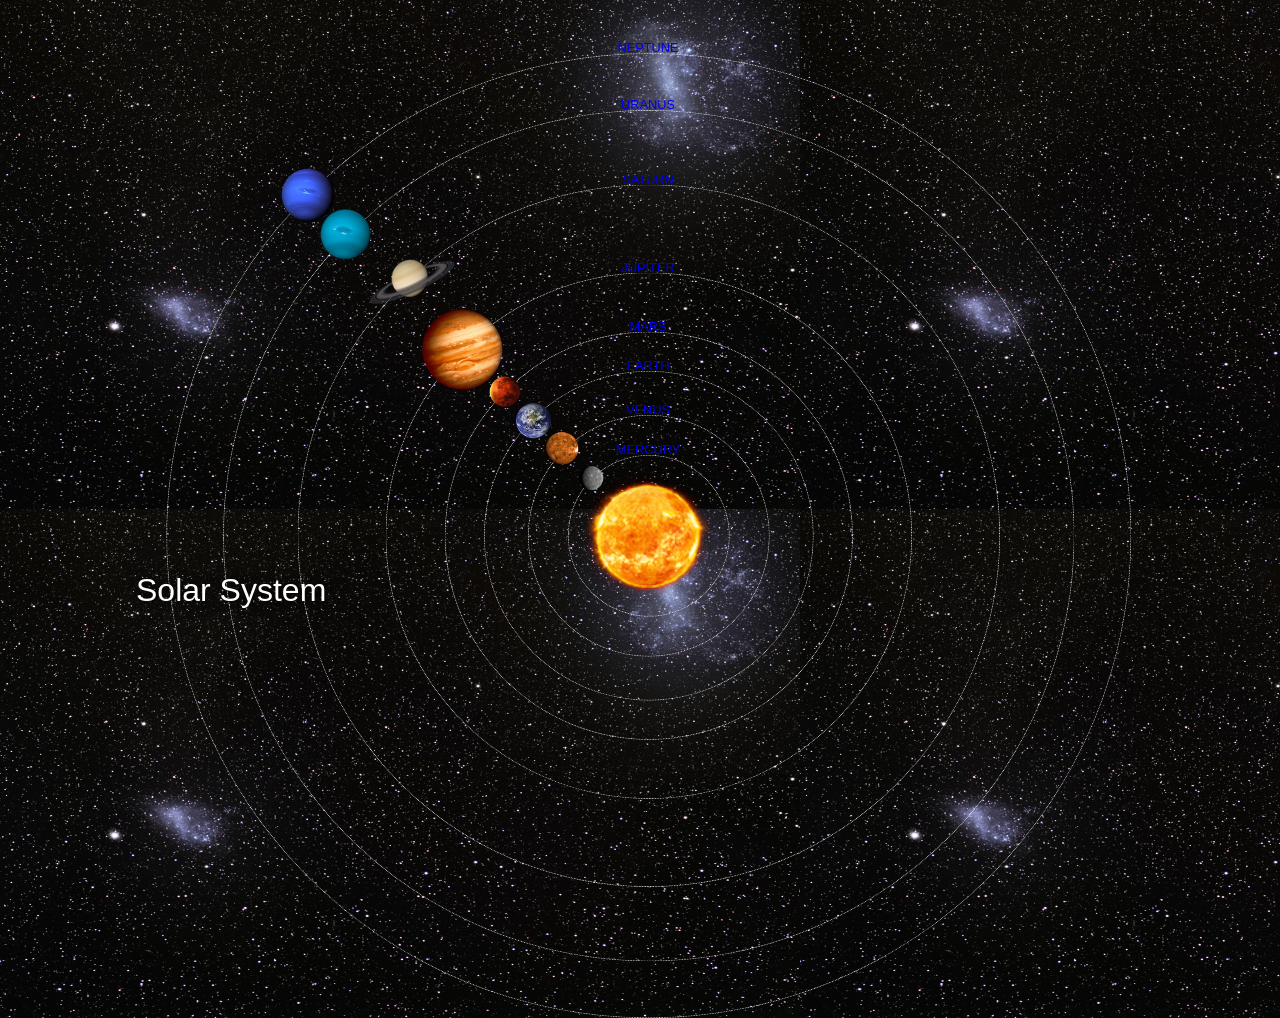
==== Index.html @ f3286038 "Module-4-Assessment-1 Submission Module-4-Assessment-1 Submission" ====
<html>
    <head>
        <title>Solar System</title>
        <link rel="stylesheet" href="style.css"/>
    </head>
    <body>
        <div id="container">
            <h1>Solar System</h1>
            <a href="sun.html"><img src="images/sun.png" id="sun" /></a>

            <div  id="neptune-orbit">
                <a href="neptune.html" ><img src="images/neptune.png" id="neptune"  /></a>
            </div>
            <div id="neptune-label" class="label-box">
                <a href="neptune.html">NEPTUNE</a>
            </div>

            <div id="uranus-orbit">
                <a href="uranus.html"><img src="images/uranus.png" id="uranus"/></a>
            </div>
            <div id="uranus-label" class="label-box">
                <a href="uranus.html">URANUS</a>
            </div>

             <div id="saturn-orbit">
                <a href="saturn.html"><img src="images/saturn.png" id="saturn"/></a>
            </div>
            <div id="saturn-label" class="label-box">
                <a href="saturn.html">SATURN</a>
            </div>

             <div id="jupiter-orbit">
                <a href="jupiter.html"><img src="images/jupiter.png" id="jupiter"/></a>
            </div>
            <div id="jupiter-label" class="label-box">
                <a href="jupiter.html">JUPITER</a>
            </div>

            <div id="mars-orbit">
                <a href="mars.html"><img src="images/mars.png" id="mars"/></a>
            </div>
            <div id="mars-label" class="label-box">
                <a href="mars.html">MARS</a>
            </div>

            <div id="earth-orbit">
                <a href="earth.html"><img src="images/earth.png" id="earth"/></a>
            </div>
            <div id="earth-label" class="label-box">
                <a href="earth.html">EARTH</a>
            </div>

            <div id="venus-orbit">
                <a href="venus.html"><img src="images/venus.png" id="venus"/></a>
            </div>
            <div id="venus-label" class="label-box">
                <a href="venus.html">VENUS</a>
            </div>

            <div id="mercury-orbit">
                <a href="mercury.html"><img src="images/mercury.png" id="mercury"/></a>
            </div>
            <div id="mercury-label" class="label-box">
                <a href="mercury.html">MERCURY</a>
            </div>
        </div>
    </body>
</html>
---- style.css ----
body{
    width: 100%;
    height: 100%;
    background: url(images/space.png);
    overflow: hidden;
}

h1{
    font-family: sans-serif;
    font-weight: 100;
    font-size: 40px;
    text-shadow: 0 0 10px #000000;
    color: white;
}

/*==================SUN==================*/

#sun{
    position: absolute;
    z-index: 1000;
    width: 160px;
    bottom: 10px;
    left: 50%;
    margin-left: -80px;
}

/*==================Neptune==================*/

#neptune{ 
    width: 66px;
    height: 66px;
    margin: 143px;
    z-index: 1000;
    animation: spin-right 8s linear infinite;
    -webkit-animation: spin-right 8s linear infinite ;
}

#neptune-orbit{
    position: absolute;
    width: 1204px;
    height: 1204px;
    bottom: -512px;
    left: 50%;
    margin-left: -602px;
    border: 1px dotted white;
    border-radius: 50%;
    animation: spin-left 14s linear infinite;
    -webkit-animation: spin-left 14s linear infinite ;
}

#neptune-label{
    bottom: 692px;
}

/*==================Uranus==================*/

#uranus{ 
    width: 66px;
    height: 66px;
    margin: 120px;
    z-index: 1000;
    animation: spin-right 8s linear infinite;
    -webkit-animation: spin-right 8s linear infinite ;
}

#uranus-orbit{
    position: absolute;
    width: 1062px;
    height: 1062px;
    bottom: -441px;
    left: 50%;
    margin-left: -531px;
    border: 1px dotted white;
    border-radius: 50%;
    animation: spin-left 15s linear infinite;
    -webkit-animation: spin-left 15s linear infinite;
}

#uranus-label{
    bottom: 620px;
}

/*==================Saturn==================*/

#saturn{ 
    width: 110px;
    margin: 85px;
    z-index: 1000;
    animation: spin-right 13s linear infinite;
    -webkit-animation: spin-right 13s linear infinite ;
}

#saturn-orbit{
    position: absolute;
    width: 876px;
    height: 876px;
    bottom: -348px;
    left: 50%;
    margin-left: -438px;
    border: 1px dotted white;
    border-radius: 50%;
    animation: spin-left 13s linear infinite;
    -webkit-animation: spin-left 13s linear infinite;
}

#saturn-label{
    bottom: 527px;
}

/*==================Jupiter==================*/

#jupiter{ 
    width: 100px;
    height: 100px;
    margin: 45px;
    z-index: 1000;
    animation: spin-right 10s linear infinite;
    -webkit-animation: spin-right 10s linear infinite ;
}

#jupiter-orbit{
    position: absolute;
    width: 656px;
    height: 656px;
    bottom: -238px;
    left: 50%;
    margin-left: -328px;
    border: 1px dotted white;
    border-radius: 50%;
    animation: spin-left 10s linear infinite;
    -webkit-animation: spin-left 10s linear infinite;
}

#jupiter-label{
    bottom: 417px;
}

/*==================Mars==================*/

#mars{ 
    width: 38px;
    height: 38px;
    margin: 55px;
    z-index: 1000;
    animation: spin-right 3s linear infinite;
    -webkit-animation: spin-right 3s linear infinite ;
}

#mars-orbit{
    position: absolute;
    width: 508px;
    height: 508px;
    bottom: -164px;
    left: 50%;
    margin-left: -254px;
    border: 1px dotted white;
    border-radius: 50%;
    animation: spin-left 4s linear infinite;
    -webkit-animation: spin-left 4s linear infinite;
}

#mars-label{
    bottom: 343px;
}

/*==================Earth==================*/

#earth{ 
    width: 50px;
    height: 50px;
    margin: 36px;
    z-index: 1000;
    animation: spin-right 3s linear infinite;
    -webkit-animation: spin-right 3s linear infinite ;
}

#earth-orbit{
    position: absolute;
    width: 410px;
    height: 410px;
    bottom: -115px;
    left: 50%;
    margin-left: -205px;
    border: 1px dotted white;
    border-radius: 50%;
    animation: spin-left 5s linear infinite;
    -webkit-animation: spin-left 5s linear infinite;
}

#earth-label{
    bottom: 294px;
}

/*==================Venus==================*/

#venus{ 
    width: 50px;
    height: 50px;
    margin: 16px;
    z-index: 1000;
}

#venus-orbit{
    position: absolute;
    width: 300px;
    height: 300px;
    bottom: -60px;
    left: 50%;
    margin-left: -150px;
    border: 1px dotted white;
    border-radius: 50%;
    animation: spin-left 4s linear infinite;
    -webkit-animation: spin-left 4s linear infinite;
}

#venus-label{
    bottom: 239px;
}

/*==================Mercury==================*/

#mercury{ 
    width: 40px;
    height: 40px;
    margin: 8px;
    z-index: 1000;
}

    #mercury-orbit {
    position: absolute;
    z-index: 1;
    width: 200px;
    height: 200px;
    bottom: -10px;
    left: 50%;
    margin-left: -100px;
    border: 1px dotted white;
    border-radius: 50%;
    animation: spin-left 2s linear infinite;
    -webkit-animation: spin-left 2s linear infinite;
}

#mercury-label{
    bottom: 189px;
}

/*==================PLEASE REMOVE==================*/

#container{
    transform: scale(0.8, 0.8) translate(0, 700px);
}

/*==================LABEL BOX==================*/

.label-box{
    position: absolute;
    width: 150px;
    left: 50%;
    margin-left:-75px;
    text-align: center;
    color: white;
    font-weight: 100;
    font-family: sans-serif;
}

.label-box a{
    text-decoration: none;
    padding: 0;
    margin: 0;
}

.label-box a:visited{
    color: white;
}

/*==================Animation==================*/

@keyframes spin-left{
    100%{
        transform: rotate(-360deg);
        -webkit-transform: rotate(-360deg);
    }
}

@keyframes spin-right{
    100%{
        transform: rotate(360deg);
        -webkit-transform: rotate(360deg);
    }
}
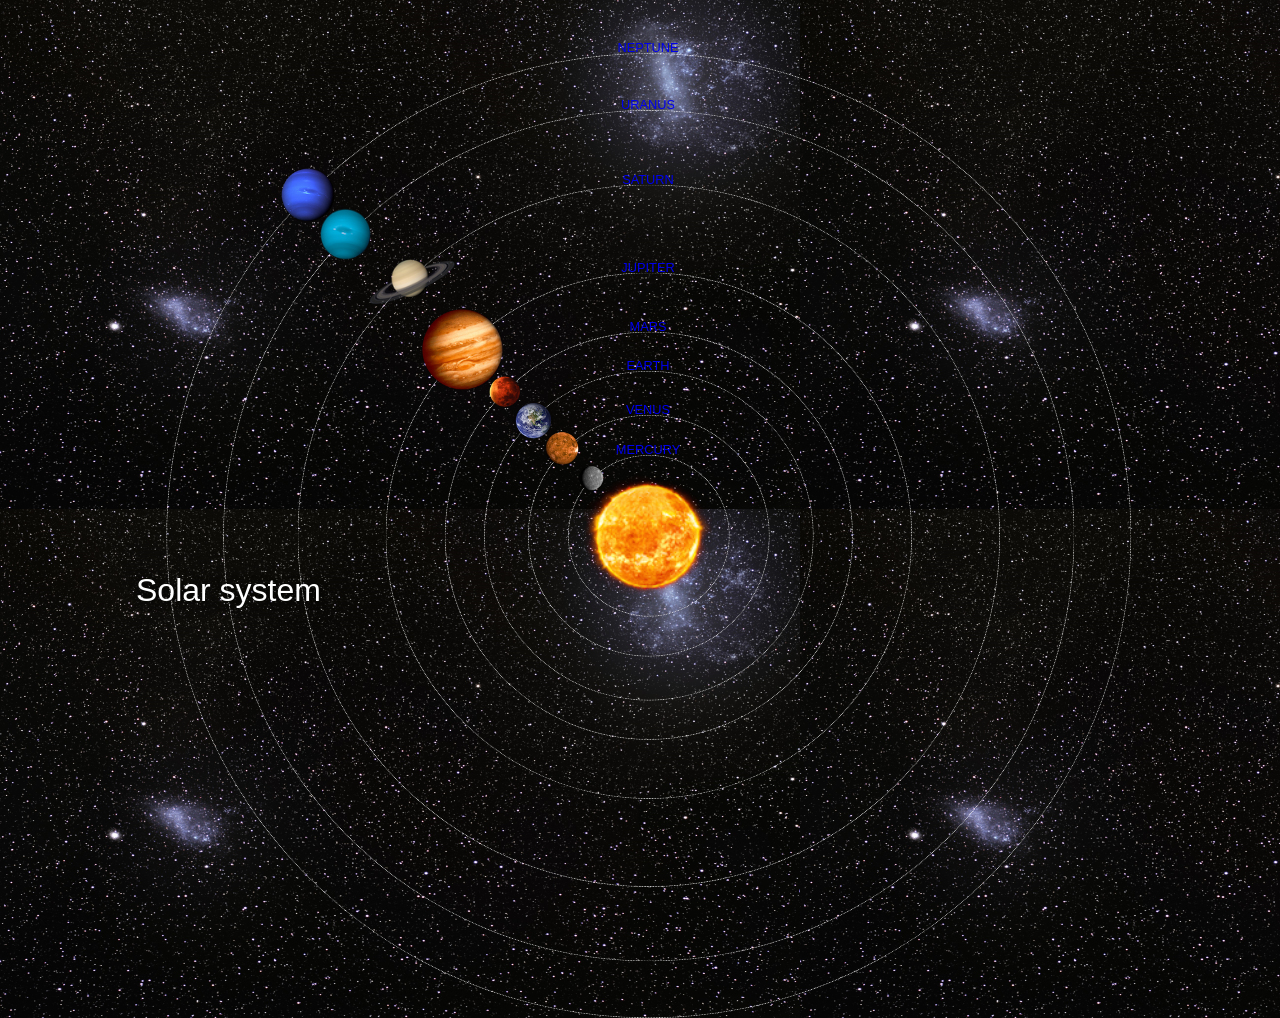
==== commit c3eb6a93: "Updated the I to i so it wont give the 404 error" ====
--- a/Index.html
+++ b/Index.html
@@ -5,7 +5,7 @@
     </head>
     <body>
         <div id="container">
-            <h1>Solar System</h1>
+            <h1>Solar system</h1>
             <a href="sun.html"><img src="images/sun.png" id="sun" /></a>
 
             <div  id="neptune-orbit">
@@ -65,4 +65,4 @@
             </div>
         </div>
     </body>
-</html>
+</html>
